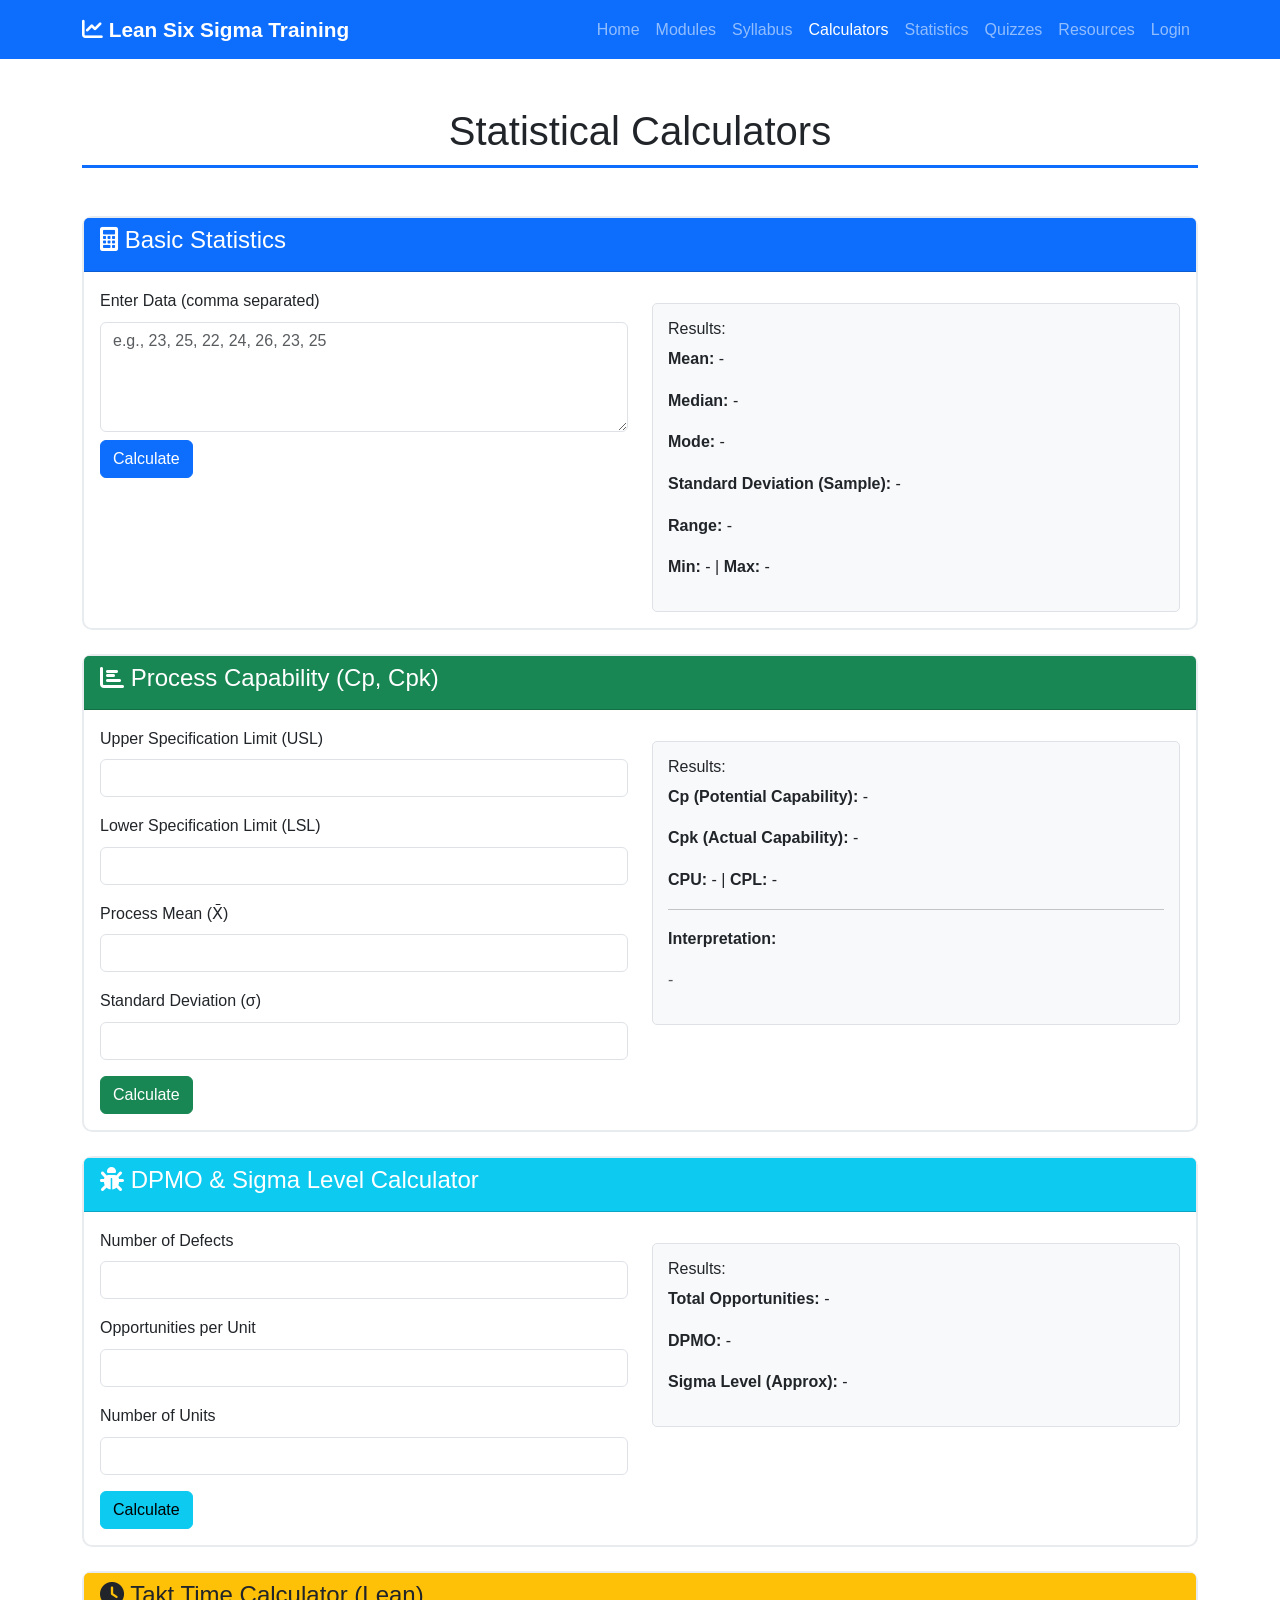
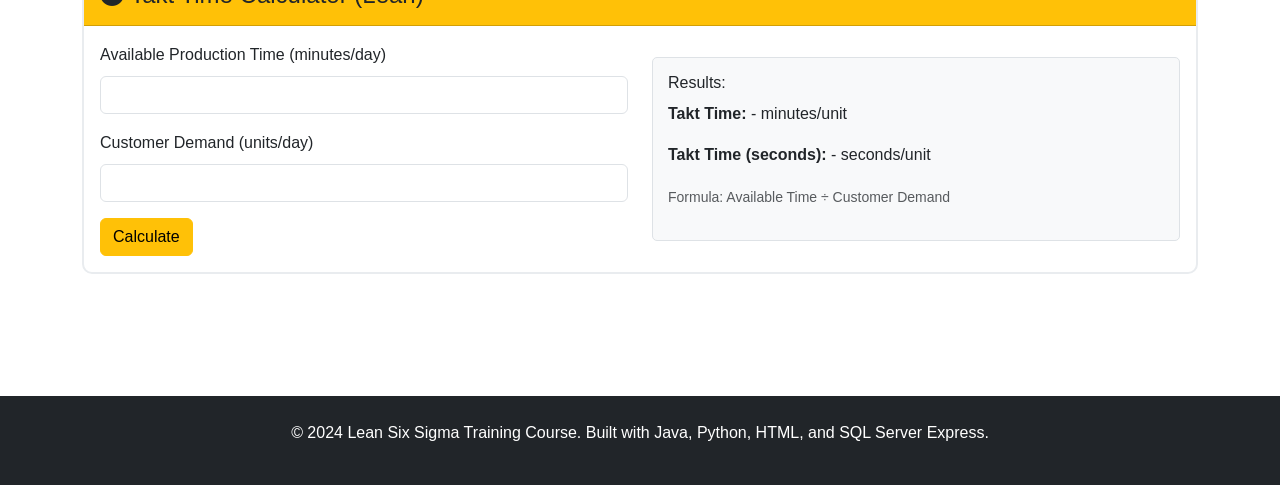
==== html/calculators.html @ 422dd228 "chore: import existing Lean Six Sigma course" ====
<!DOCTYPE html>
<html lang="en">
<head>
    <meta charset="UTF-8">
    <meta name="viewport" content="width=device-width, initial-scale=1.0">
    <title>Statistical Calculators - Lean Six Sigma Training</title>
    <link href="https://cdn.jsdelivr.net/npm/bootstrap@5.3.0/dist/css/bootstrap.min.css" rel="stylesheet">
    <link href="https://cdnjs.cloudflare.com/ajax/libs/font-awesome/6.0.0/css/all.min.css" rel="stylesheet">
    <link href="css/style.css" rel="stylesheet">
</head>
<body>
    <!-- Navigation -->
    <nav class="navbar navbar-expand-lg navbar-dark bg-primary">
        <div class="container">
            <a class="navbar-brand" href="index.html">
                <i class="fas fa-chart-line"></i> Lean Six Sigma Training
            </a>
            <button class="navbar-toggler" type="button" data-bs-toggle="collapse" data-bs-target="#navbarNav">
                <span class="navbar-toggler-icon"></span>
            </button>
            <div class="collapse navbar-collapse" id="navbarNav">
                <ul class="navbar-nav ms-auto">
                    <li class="nav-item">
                        <a class="nav-link" href="index.html">Home</a>
                    </li>
                    <li class="nav-item">
                        <a class="nav-link" href="modules.html">Modules</a>
                    </li>
                    <li class="nav-item">
                        <a class="nav-link" href="syllabus.html">Syllabus</a>
                    </li>
                    <li class="nav-item">
                        <a class="nav-link active" href="calculators.html">Calculators</a>
                    </li>
                    <li class="nav-item">
                        <a class="nav-link" href="statistics.html">Statistics</a>
                    </li>
                    <li class="nav-item">
                        <a class="nav-link" href="quizzes.html">Quizzes</a>
                    </li>
                    <li class="nav-item">
                        <a class="nav-link" href="resources.html">Resources</a>
                    </li>
                    <li class="nav-item">
                        <a class="nav-link" href="login.html">Login</a>
                    </li>
                </ul>
            </div>
        </div>
    </nav>

    <div class="container py-5">
        <h1 class="text-center mb-5 section-title">Statistical Calculators</h1>
        
        <!-- Basic Statistics Calculator -->
        <div class="card mb-4 calculator-card">
            <div class="card-header bg-primary text-white">
                <h4><i class="fas fa-calculator"></i> Basic Statistics</h4>
            </div>
            <div class="card-body">
                <div class="row">
                    <div class="col-md-6">
                        <label for="basicData" class="form-label">Enter Data (comma separated)</label>
                        <textarea class="form-control" id="basicData" rows="4" placeholder="e.g., 23, 25, 22, 24, 26, 23, 25"></textarea>
                        <button class="btn btn-primary mt-2" onclick="calculateBasicStats()">Calculate</button>
                    </div>
                    <div class="col-md-6">
                        <div class="result-box">
                            <h6>Results:</h6>
                            <p><strong>Mean:</strong> <span id="meanResult">-</span></p>
                            <p><strong>Median:</strong> <span id="medianResult">-</span></p>
                            <p><strong>Mode:</strong> <span id="modeResult">-</span></p>
                            <p><strong>Standard Deviation (Sample):</strong> <span id="stdResult">-</span></p>
                            <p><strong>Range:</strong> <span id="rangeResult">-</span></p>
                            <p><strong>Min:</strong> <span id="minResult">-</span> | <strong>Max:</strong> <span id="maxResult">-</span></p>
                        </div>
                    </div>
                </div>
            </div>
        </div>

        <!-- Process Capability Calculator -->
        <div class="card mb-4 calculator-card">
            <div class="card-header bg-success text-white">
                <h4><i class="fas fa-chart-bar"></i> Process Capability (Cp, Cpk)</h4>
            </div>
            <div class="card-body">
                <div class="row">
                    <div class="col-md-6">
                        <div class="mb-3">
                            <label for="usl" class="form-label">Upper Specification Limit (USL)</label>
                            <input type="number" class="form-control" id="usl" step="0.001">
                        </div>
                        <div class="mb-3">
                            <label for="lsl" class="form-label">Lower Specification Limit (LSL)</label>
                            <input type="number" class="form-control" id="lsl" step="0.001">
                        </div>
                        <div class="mb-3">
                            <label for="meanCap" class="form-label">Process Mean (X̄)</label>
                            <input type="number" class="form-control" id="meanCap" step="0.001">
                        </div>
                        <div class="mb-3">
                            <label for="sigmaCap" class="form-label">Standard Deviation (σ)</label>
                            <input type="number" class="form-control" id="sigmaCap" step="0.001">
                        </div>
                        <button class="btn btn-success" onclick="calculateCapability()">Calculate</button>
                    </div>
                    <div class="col-md-6">
                        <div class="result-box">
                            <h6>Results:</h6>
                            <p><strong>Cp (Potential Capability):</strong> <span id="cpResult">-</span></p>
                            <p><strong>Cpk (Actual Capability):</strong> <span id="cpkResult">-</span></p>
                            <p><strong>CPU:</strong> <span id="cpuResult">-</span> | <strong>CPL:</strong> <span id="cplResult">-</span></p>
                            <hr>
                            <p><strong>Interpretation:</strong></p>
                            <p id="capInterpretation" class="text-muted">-</p>
                        </div>
                    </div>
                </div>
            </div>
        </div>

        <!-- DPMO Calculator -->
        <div class="card mb-4 calculator-card">
            <div class="card-header bg-info text-white">
                <h4><i class="fas fa-bug"></i> DPMO & Sigma Level Calculator</h4>
            </div>
            <div class="card-body">
                <div class="row">
                    <div class="col-md-6">
                        <div class="mb-3">
                            <label for="defects" class="form-label">Number of Defects</label>
                            <input type="number" class="form-control" id="defects">
                        </div>
                        <div class="mb-3">
                            <label for="opportunities" class="form-label">Opportunities per Unit</label>
                            <input type="number" class="form-control" id="opportunities">
                        </div>
                        <div class="mb-3">
                            <label for="units" class="form-label">Number of Units</label>
                            <input type="number" class="form-control" id="units">
                        </div>
                        <button class="btn btn-info" onclick="calculateDPMO()">Calculate</button>
                    </div>
                    <div class="col-md-6">
                        <div class="result-box">
                            <h6>Results:</h6>
                            <p><strong>Total Opportunities:</strong> <span id="totalOpp">-</span></p>
                            <p><strong>DPMO:</strong> <span id="dpmoResult">-</span></p>
                            <p><strong>Sigma Level (Approx):</strong> <span id="sigmaLevelResult">-</span></p>
                        </div>
                    </div>
                </div>
            </div>
        </div>

        <!-- Takt Time Calculator -->
        <div class="card mb-4 calculator-card">
            <div class="card-header bg-warning text-dark">
                <h4><i class="fas fa-clock"></i> Takt Time Calculator (Lean)</h4>
            </div>
            <div class="card-body">
                <div class="row">
                    <div class="col-md-6">
                        <div class="mb-3">
                            <label for="availableTime" class="form-label">Available Production Time (minutes/day)</label>
                            <input type="number" class="form-control" id="availableTime">
                        </div>
                        <div class="mb-3">
                            <label for="customerDemand" class="form-label">Customer Demand (units/day)</label>
                            <input type="number" class="form-control" id="customerDemand">
                        </div>
                        <button class="btn btn-warning" onclick="calculateTaktTime()">Calculate</button>
                    </div>
                    <div class="col-md-6">
                        <div class="result-box">
                            <h6>Results:</h6>
                            <p><strong>Takt Time:</strong> <span id="taktTimeResult">-</span> minutes/unit</p>
                            <p><strong>Takt Time (seconds):</strong> <span id="taktTimeSec">-</span> seconds/unit</p>
                            <p class="text-muted"><small>Formula: Available Time ÷ Customer Demand</small></p>
                        </div>
                    </div>
                </div>
            </div>
        </div>
    </div>

    <!-- Footer -->
    <footer class="bg-dark text-white py-4">
        <div class="container text-center">
            <p>&copy; 2024 Lean Six Sigma Training Course. Built with Java, Python, HTML, and SQL Server Express.</p>
        </div>
    </footer>

    <script src="https://cdn.jsdelivr.net/npm/bootstrap@5.3.0/dist/js/bootstrap.bundle.min.js"></script>
    <script src="js/app.js"></script>
    <script src="js/calculators.js"></script>
</body>
</html>
---- html/css/style.css ----
/* Lean Six Sigma Training Course - Main Styles */

:root {
    --primary-color: #0d6efd;
    --success-color: #198754;
    --warning-color: #ffc107;
    --info-color: #0dcaf0;
    --danger-color: #dc3545;
    --dark-color: #212529;
    --light-color: #f8f9fa;
}

body {
    font-family: 'Segoe UI', Tahoma, Geneva, Verdana, sans-serif;
    line-height: 1.6;
}

.hero-section {
    padding: 80px 0;
}

.card {
    transition: transform 0.2s ease-in-out, box-shadow 0.2s ease-in-out;
}

.card:hover {
    transform: translateY(-5px);
    box-shadow: 0 4px 15px rgba(0, 0, 0, 0.1);
}

.navbar-brand {
    font-weight: 600;
    font-size: 1.3rem;
}

.module-card {
    border-left: 4px solid var(--primary-color);
}

.module-card.yellow-belt {
    border-left-color: var(--warning-color);
}

.module-card.green-belt {
    border-left-color: var(--success-color);
}

.progress-bar {
    background-color: var(--success-color);
}

.calculator-card {
    border: 2px solid #e9ecef;
    border-radius: 10px;
}

.result-box {
    background-color: var(--light-color);
    border: 1px solid #dee2e6;
    border-radius: 5px;
    padding: 15px;
    margin-top: 15px;
}

.table th {
    background-color: var(--primary-color);
    color: white;
}

.quiz-option {
    padding: 10px 15px;
    margin: 5px 0;
    border: 2px solid #dee2e6;
    border-radius: 5px;
    cursor: pointer;
    transition: all 0.2s;
}

.quiz-option:hover {
    background-color: #e9ecef;
    border-color: var(--primary-color);
}

.quiz-option.selected {
    background-color: #cfe2ff;
    border-color: var(--primary-color);
}

.quiz-option.correct {
    background-color: #d1e7dd;
    border-color: var(--success-color);
}

.quiz-option.incorrect {
    background-color: #f8d7da;
    border-color: var(--danger-color);
}

.section-title {
    border-bottom: 3px solid var(--primary-color);
    padding-bottom: 10px;
    margin-bottom: 30px;
}

.belt-badge {
    display: inline-block;
    padding: 5px 15px;
    border-radius: 20px;
    font-weight: 600;
    font-size: 0.9rem;
}

.belt-badge.white {
    background-color: #ffffff;
    color: #343a40;
    border: 1px solid #ced4da;
}

.belt-badge.yellow {
    background-color: #fff3cd;
    color: #856404;
}

.belt-badge.green {
    background-color: #d1e7dd;
    color: #0f5132;
}

.belt-badge.black {
    background-color: #212529;
    color: #ffffff;
}

.belt-badge.master {
    background-color: #000000;
    color: #f8d26a;
    border: 1px solid #f8d26a;
}

.belt-section {
    scroll-margin-top: 90px;
}

.module-card.white-belt {
    border-left-color: #adb5bd;
}

.module-card.black-belt,
.module-card.master-belt {
    border-left-color: #212529;
}

.lesson-list li {
    margin-bottom: 0.25rem;
}

.lesson-list {
    padding-left: 1.2rem;
}

.master-card {
    border-left: 4px solid #000000;
}

details > summary {
    cursor: pointer;
    list-style: none;
}

details > summary::-webkit-details-marker {
    display: none;
}

details > summary::after {
    content: "+";
    float: right;
    font-weight: 700;
}

details[open] > summary::after {
    content: "−";
}

.table th {
    white-space: nowrap;
}

footer {
    margin-top: 50px;
}

/* Responsive adjustments */
@media (max-width: 768px) {
    .hero-section {
        padding: 40px 0;
    }
    
    .display-4 {
        font-size: 2.5rem;
    }
}
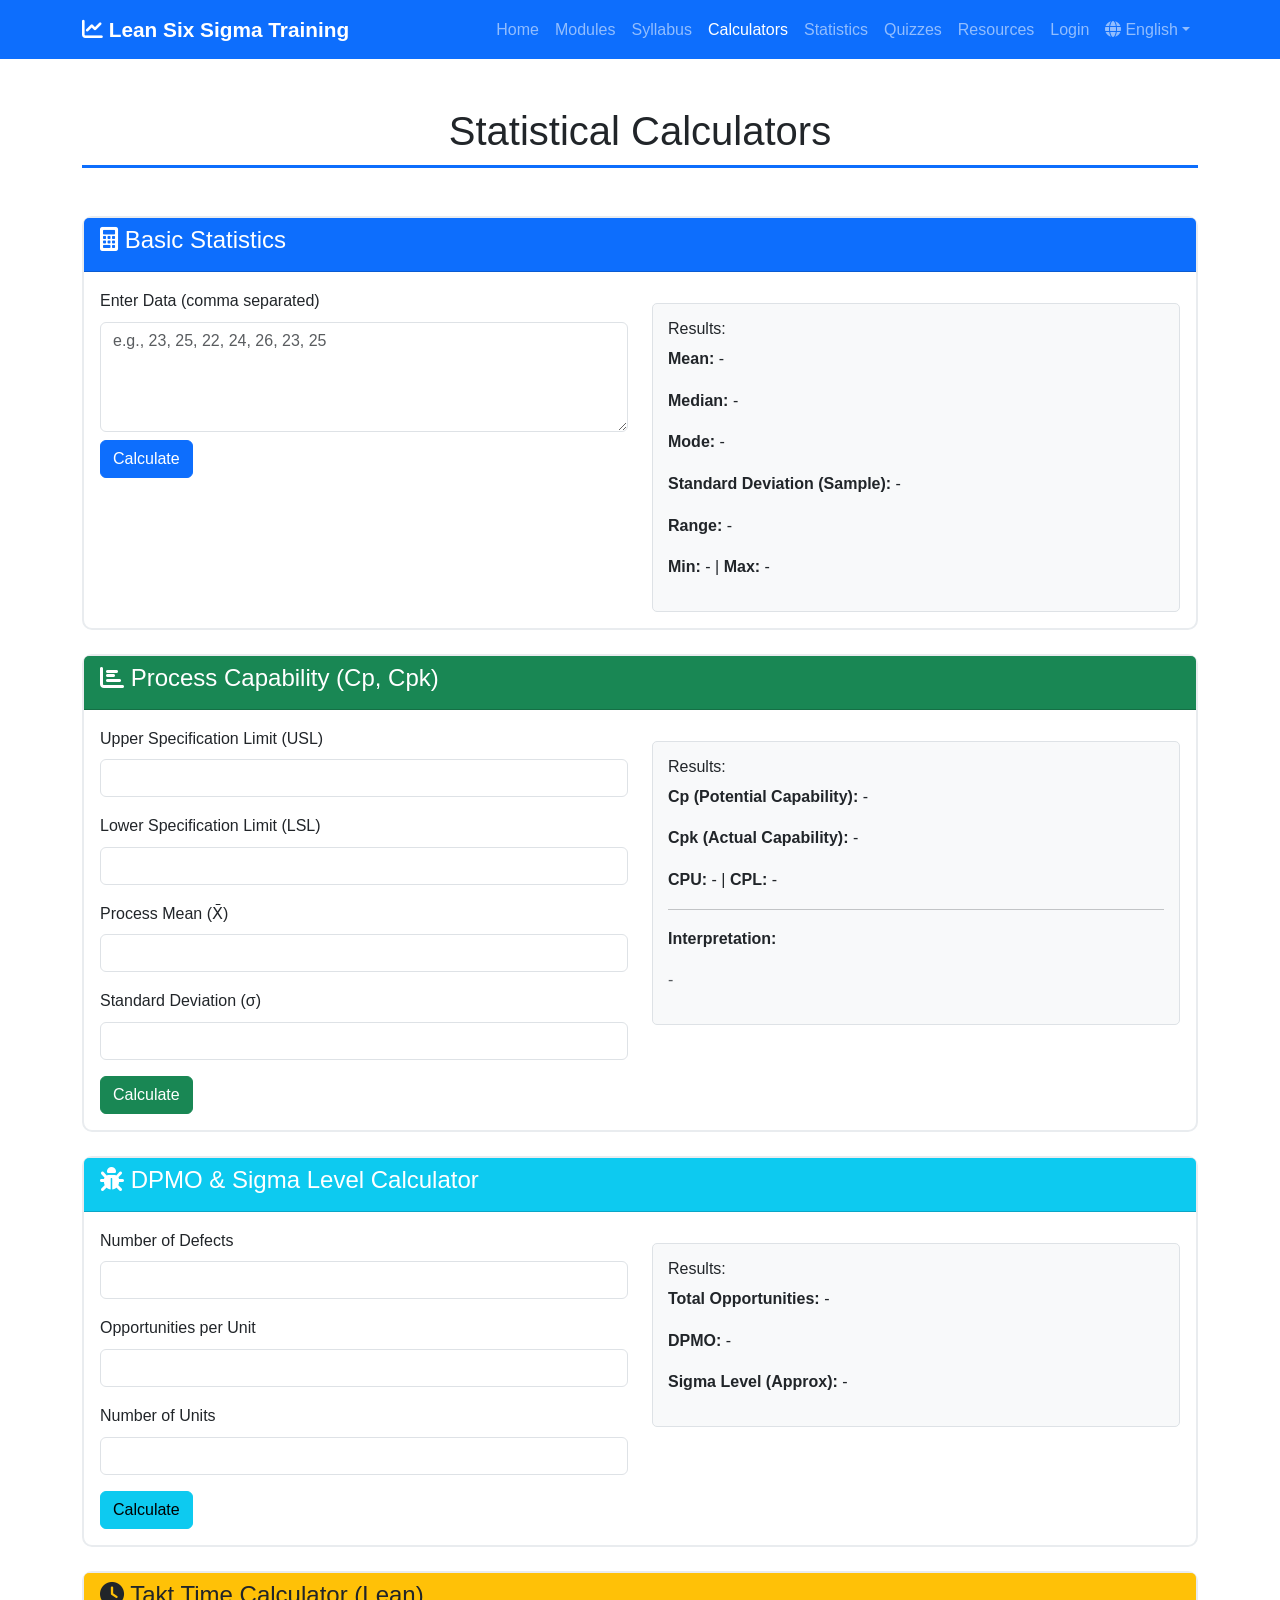
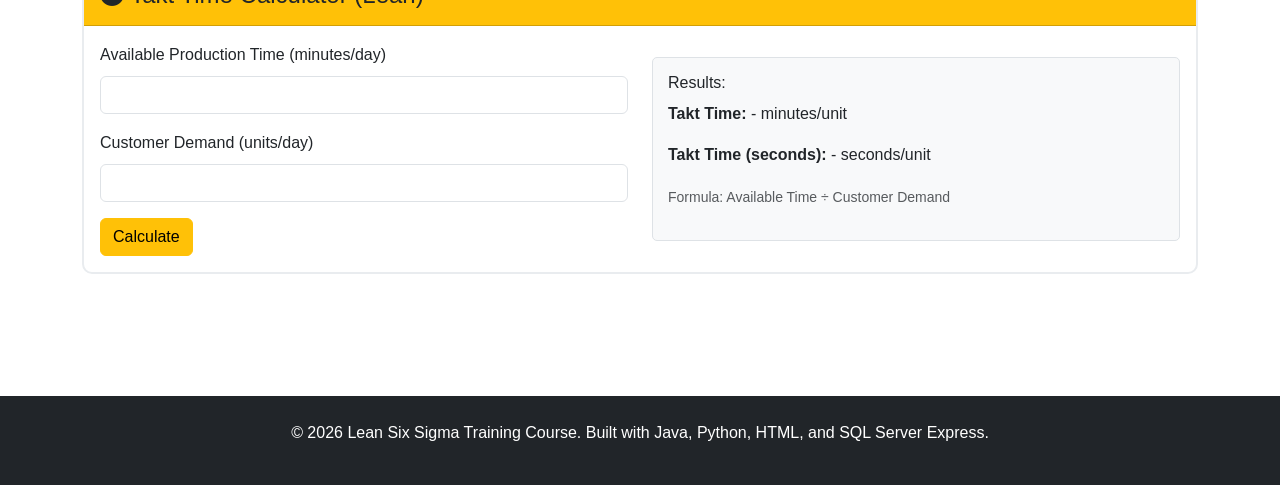
==== commit 8e6361e4: "feat: complete course content, exams, and localization" ====
--- a/html/calculators.html
+++ b/html/calculators.html
@@ -7,6 +7,7 @@
     <link href="https://cdn.jsdelivr.net/npm/bootstrap@5.3.0/dist/css/bootstrap.min.css" rel="stylesheet">
     <link href="https://cdnjs.cloudflare.com/ajax/libs/font-awesome/6.0.0/css/all.min.css" rel="stylesheet">
     <link href="css/style.css" rel="stylesheet">
+    <script src="js/i18n.js"></script>
 </head>
 <body>
     <!-- Navigation -->
@@ -50,7 +51,7 @@
     </nav>
 
     <div class="container py-5">
-        <h1 class="text-center mb-5 section-title">Statistical Calculators</h1>
+            <h1 class="text-center mb-5 section-title" data-i18n="pages.calculators">Statistical Calculators</h1>
         
         <!-- Basic Statistics Calculator -->
         <div class="card mb-4 calculator-card">
@@ -188,11 +189,12 @@
     <!-- Footer -->
     <footer class="bg-dark text-white py-4">
         <div class="container text-center">
-            <p>&copy; 2024 Lean Six Sigma Training Course. Built with Java, Python, HTML, and SQL Server Express.</p>
+            <p>&copy; 2026 Lean Six Sigma Training Course. Built with Java, Python, HTML, and SQL Server Express.</p>
         </div>
     </footer>
 
     <script src="https://cdn.jsdelivr.net/npm/bootstrap@5.3.0/dist/js/bootstrap.bundle.min.js"></script>
+    <script src="js/api-client.js"></script>
     <script src="js/app.js"></script>
     <script src="js/calculators.js"></script>
 </body>
